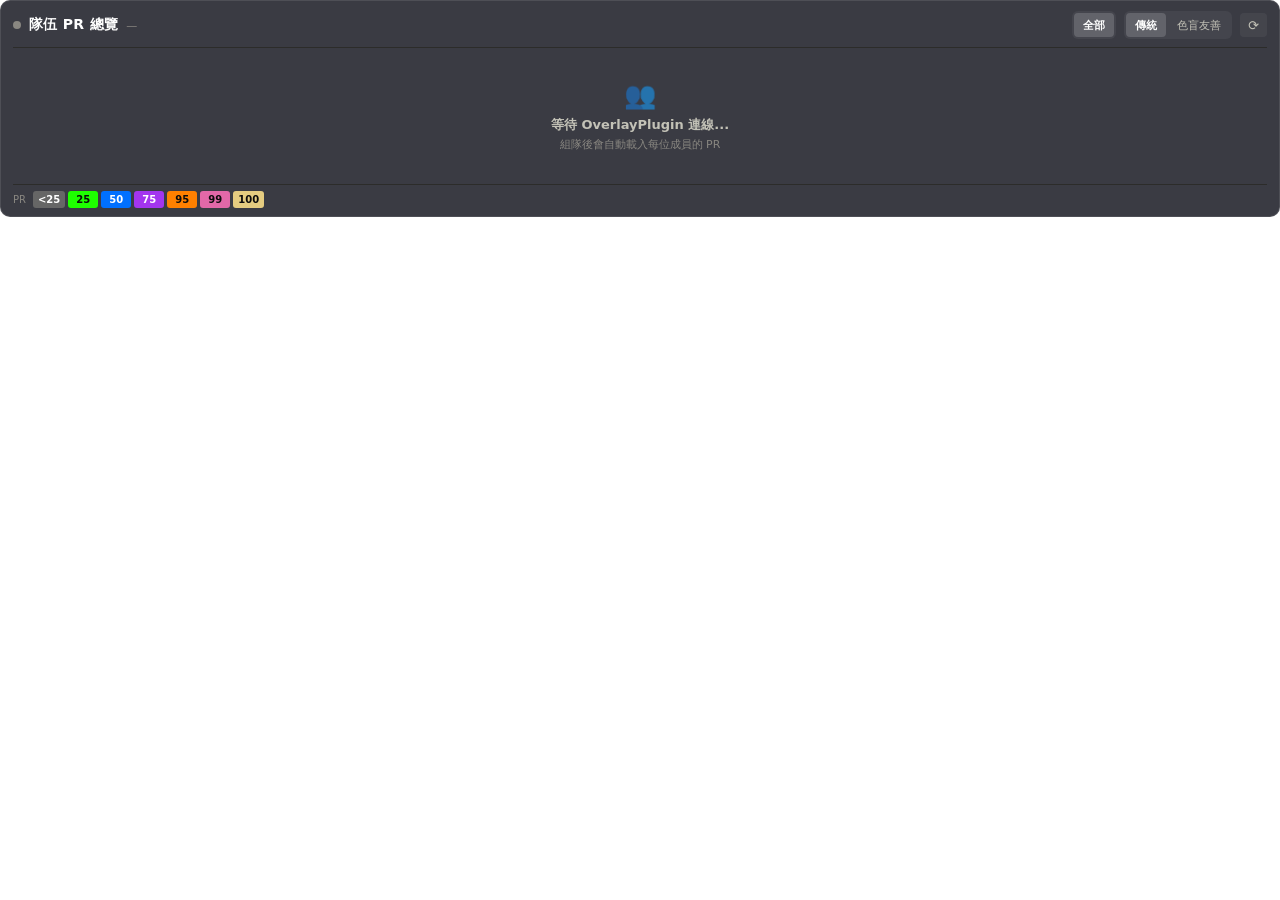
==== ui/pr.html @ f6c23284 "update" ====
<!DOCTYPE html>
<html lang="zh-TW">
<head>
  <meta charset="UTF-8">
  <meta name="viewport" content="width=device-width, initial-scale=1.0">
  <title>PartyOverlay - 隊伍 PR 總覽</title>
  <link rel="stylesheet" href="css/pr.css">
</head>
<body>
  <div id="app" class="pr-root">

    <!-- Filter row: one row above everything it scopes -->
    <header class="toolbar">
      <div class="toolbar-left">
        <span class="status-dot" id="statusDot" title="OverlayPlugin 連線狀態"></span>
        <h1 class="title">隊伍 PR 總覽</h1>
        <span class="party-count" id="partyCount">—</span>
      </div>

      <div class="toolbar-right">
        <div class="chips" id="categoryChips" role="group" aria-label="副本分類">
          <button class="chip is-active" data-category="*">全部</button>
        </div>

        <div class="chips" id="scaleChips" role="group" aria-label="色階">
          <button class="chip is-active" data-scale="parse" title="FFLogs 慣用色階（灰綠藍紫橘粉金）">傳統</button>
          <button class="chip" data-scale="ordinal" title="單色階，已通過色盲與對比檢查">色盲友善</button>
        </div>

        <button class="chip" id="refreshBtn" title="重新抓取排行資料">⟳</button>
      </div>
    </header>

    <!-- Matrix (a real table: this is also the table view) -->
    <div class="matrix-scroll" id="matrixScroll">
      <table class="matrix" id="matrix">
        <caption class="sr-only">隊伍成員各副本 PR（百分位）對照表</caption>
        <thead id="matrixHead"></thead>
        <tbody id="matrixBody"></tbody>
      </table>
    </div>

    <div class="empty-state" id="emptyState">
      <div class="empty-icon">👥</div>
      <div class="empty-text" id="emptyText">等待 OverlayPlugin 連線...</div>
      <div class="empty-sub" id="emptySub">組隊後會自動載入每位成員的 PR</div>
    </div>

    <!-- Scale legend: mandatory for a multi-hue value scale -->
    <footer class="footer">
      <div class="legend" id="legend" aria-label="PR 色階圖例"></div>
      <div class="meta" id="meta"></div>
    </footer>

    <div class="tooltip" id="tooltip" role="tooltip" aria-hidden="true"></div>
  </div>

  <script src="js/common.js"></script>
  <script src="js/pr.js"></script>
</body>
</html>
---- ui/css/pr.css ----
/* ==========================================================================
   PartyOverlay - 隊伍 PR 總覽
   Dark-only surface (game overlay). Colour tokens below are the validated
   instance: see the comments on --tier-* for what was measured and why.
   ========================================================================== */

.pr-root {
  color-scheme: dark;

  /* Surfaces & ink — dark chart surface, chrome one shade off it */
  --surface-1: #141620;
  --surface-panel: rgba(15, 17, 26, 0.82);
  --surface-row: rgba(255, 255, 255, 0.025);
  --text-primary: #ffffff;
  --text-secondary: #c3c2b7;
  --text-muted: #898781;
  --gridline: #2c2c2a;
  --hairline: rgba(255, 255, 255, 0.10);
  --ink-on-light: #0b0b0b;

  /* Role accents (identity, not magnitude) */
  --role-tank: #3987e5;
  --role-healer: #199e70;
  --role-dps: #e66767;

  /* ----------------------------------------------------------------------
     Tier scale A — "傳統": the FFLogs / parse convention players already read.
     Multi-hue on purpose (semantic heat), so it ships with a scale legend and
     every cell prints its number. Measured on this surface it FAILS the
     categorical CVD gate: blue↔purple ΔE 2.9 (deuteranopia), which is exactly
     the 50↔75 boundary. That is why scale B exists and why the numeral, not
     the fill, is the primary encoding.
     ---------------------------------------------------------------------- */
  --tier-parse-0: #666666;   /* <25  */
  --tier-parse-1: #1eff00;   /* 25+  */
  --tier-parse-2: #0070ff;   /* 50+  */
  --tier-parse-3: #a335ee;   /* 75+  */
  --tier-parse-4: #ff8000;   /* 95+  */
  --tier-parse-5: #e268a8;   /* 99   */
  --tier-parse-6: #e5cc80;   /* 100  */

  /* ----------------------------------------------------------------------
     Tier scale B — "色盲友善": one hue, monotone lightness, light end = high
     value (dark-mode anchor flip). Six steps off the documented blue ramp
     (600/500/400/300/200/100); validated with --ordinal --mode dark against
     this surface: monotone PASS, adjacent ΔL PASS, light-end 2.22:1 PASS,
     single hue PASS. 99 and 100 share the top step, so 100 also gets ★.
     ---------------------------------------------------------------------- */
  --tier-ord-0: #184f95;     /* <25  */
  --tier-ord-1: #256abf;     /* 25+  */
  --tier-ord-2: #3987e5;     /* 50+  */
  --tier-ord-3: #6da7ec;     /* 75+  */
  --tier-ord-4: #9ec5f4;     /* 95+  */
  --tier-ord-5: #cde2fb;     /* 99   */
  --tier-ord-6: #cde2fb;     /* 100  */

  --radius: 10px;
  /* 21 duty columns + member + summary must fit ~1020px so the default overlay
     shows the whole tier without horizontal scrolling. */
  --cell-w: 34px;
  --cell-h: 30px;

  font-family: system-ui, -apple-system, "Segoe UI", "Noto Sans TC", sans-serif;
  color: var(--text-primary);
  background: var(--surface-panel);
  border: 1px solid var(--hairline);
  border-radius: var(--radius);
  padding: 10px 12px 8px;
  backdrop-filter: blur(14px);
  -webkit-backdrop-filter: blur(14px);
  display: flex;
  flex-direction: column;
  gap: 8px;
  max-width: 100vw;
  box-sizing: border-box;
}

* { box-sizing: border-box; }
body { margin: 0; background: transparent; user-select: none; overflow: hidden; }

.sr-only {
  position: absolute; width: 1px; height: 1px; padding: 0; margin: -1px;
  overflow: hidden; clip: rect(0 0 0 0); white-space: nowrap; border: 0;
}

/* ---------- toolbar (single filter row above everything it scopes) ------- */

.toolbar {
  display: flex;
  align-items: center;
  justify-content: space-between;
  gap: 12px;
  flex-wrap: wrap;
  padding-bottom: 8px;
  border-bottom: 1px solid var(--gridline);
}

.toolbar-left, .toolbar-right { display: flex; align-items: center; gap: 8px; }

.title { font-size: 14px; font-weight: 700; letter-spacing: 0.3px; margin: 0; }

.party-count { font-size: 11px; color: var(--text-muted); font-variant-numeric: tabular-nums; }

.status-dot {
  width: 8px; height: 8px; border-radius: 50%;
  background: var(--text-muted);
  flex-shrink: 0;
}
.status-dot.is-online { background: #0ca30c; }
.status-dot.is-preview { background: #fab219; }

.chips { display: flex; gap: 2px; background: rgba(255,255,255,0.05); border-radius: 6px; padding: 2px; }

.chip {
  font: inherit;
  font-size: 11px;
  line-height: 1;
  padding: 5px 9px;
  min-height: 24px;
  background: transparent;
  border: 0;
  border-radius: 4px;
  color: var(--text-secondary);
  cursor: pointer;
}
.chip:hover { background: rgba(255,255,255,0.08); color: var(--text-primary); }
.chip.is-active { background: rgba(255,255,255,0.16); color: var(--text-primary); font-weight: 600; }
#refreshBtn { background: rgba(255,255,255,0.05); font-size: 13px; padding: 5px 8px; }
#refreshBtn.is-busy { opacity: 0.5; }

/* ---------- matrix ------------------------------------------------------ */

/* Wide content scrolls inside its own container; the page never scrolls sideways. */
.matrix-scroll { overflow-x: auto; overflow-y: hidden; }
.matrix-scroll.is-stale { opacity: 0.45; }   /* hold previous render on refetch */

.matrix { border-collapse: separate; border-spacing: 2px; }   /* 2px surface gap, not borders */

.matrix th { font-weight: 600; color: var(--text-secondary); }

/* group header (category band) */
.cat-th {
  font-size: 10px;
  letter-spacing: 0.5px;
  color: var(--text-muted);
  text-align: center;
  padding: 0 0 3px;
  font-weight: 600;
}

.duty-th {
  width: var(--cell-w);
  min-width: var(--cell-w);
  font-size: 10px;
  padding: 2px 0 5px;
  text-align: center;
  color: var(--text-muted);
  white-space: nowrap;
  cursor: default;
}

.member-th, .summary-th {
  position: sticky;
  left: 0;
  z-index: 2;
  background: var(--surface-panel);
  text-align: left;
  font-size: 10px;
  color: var(--text-muted);
  padding: 0 8px 5px 2px;
  white-space: nowrap;
}
.summary-th { position: static; text-align: center; }

/* member cell */
.member-td {
  position: sticky;
  left: 0;
  z-index: 1;
  background: var(--surface-panel);
  padding: 2px 10px 2px 2px;
  white-space: nowrap;
}

.member {
  display: flex;
  align-items: center;
  gap: 7px;
}

.job-badge {
  width: 30px;
  font-size: 10px;
  font-weight: 700;
  letter-spacing: 0.3px;
  text-align: center;
  padding: 3px 0;
  border-radius: 4px;
  background: rgba(0,0,0,0.35);
  border: 1px solid var(--hairline);
  color: var(--text-secondary);
  flex-shrink: 0;
}
.member[data-role="Tank"]   .job-badge { border-color: var(--role-tank);   color: #9cc6f5; }
.member[data-role="Healer"] .job-badge { border-color: var(--role-healer); color: #7ad3b1; }
.member[data-role="DPS"]    .job-badge { border-color: var(--role-dps);    color: #f2a3a3; }

.member-name { font-size: 12px; font-weight: 600; max-width: 108px; overflow: hidden; text-overflow: ellipsis; display: inline-block; vertical-align: bottom; }
.member-world { font-size: 10px; color: var(--text-muted); }
.member-note { font-size: 10px; color: var(--text-muted); }
.member-warn { color: #fab219; cursor: help; }

/* value cells */
.cell {
  width: var(--cell-w);
  height: var(--cell-h);
  min-width: var(--cell-w);
  text-align: center;
  font-size: 12px;
  font-weight: 650;
  font-variant-numeric: tabular-nums;
  border-radius: 4px;
  padding: 0;
  cursor: default;
}

.cell.is-empty {
  color: var(--text-muted);
  background: var(--surface-row);
  font-weight: 400;
}

.cell .star { font-size: 9px; vertical-align: 2px; margin-left: 1px; }

.summary-td {
  text-align: center;
  font-size: 12px;
  font-variant-numeric: tabular-nums;
  color: var(--text-secondary);
  padding-left: 8px;
  white-space: nowrap;
}
.summary-td b { color: var(--text-primary); font-weight: 700; }
.summary-td span { color: var(--text-muted); font-size: 10px; }

/* ---------- legend / footer -------------------------------------------- */

.footer {
  display: flex;
  align-items: center;
  justify-content: space-between;
  gap: 12px;
  flex-wrap: wrap;
  padding-top: 6px;
  border-top: 1px solid var(--gridline);
}

.legend { display: flex; align-items: center; gap: 3px; font-size: 10px; color: var(--text-muted); }
.legend .legend-label { margin-right: 4px; }
.legend .swatch {
  min-width: 30px;
  padding: 3px 5px;
  border-radius: 3px;
  text-align: center;
  font-variant-numeric: tabular-nums;
  font-weight: 600;
}

.meta { font-size: 10px; color: var(--text-muted); text-align: right; }
.meta .meta-warn { color: #fab219; }

/* ---------- empty state ------------------------------------------------ */

.empty-state { display: none; flex-direction: column; align-items: center; padding: 24px 12px; text-align: center; }
.empty-state.is-visible { display: flex; }
.empty-icon { font-size: 26px; opacity: 0.6; margin-bottom: 6px; }
.empty-text { font-size: 13px; font-weight: 600; color: var(--text-secondary); }
.empty-sub { font-size: 11px; color: var(--text-muted); margin-top: 3px; max-width: 460px; word-break: break-word; }

/* ---------- tooltip ---------------------------------------------------- */

.tooltip {
  position: fixed;
  z-index: 50;
  min-width: 190px;
  max-width: 300px;
  padding: 8px 10px;
  border-radius: 8px;
  background: #0d0d0d;
  border: 1px solid var(--hairline);
  box-shadow: 0 8px 24px rgba(0,0,0,0.5);
  font-size: 11px;
  line-height: 1.5;
  color: var(--text-secondary);
  pointer-events: none;
  opacity: 0;
  transition: opacity 0.1s ease;
}
.tooltip.is-visible { opacity: 1; }
.tooltip .tt-title { color: var(--text-primary); font-weight: 700; font-size: 12px; margin-bottom: 4px; }
.tooltip .tt-row { display: flex; justify-content: space-between; gap: 10px; }
.tooltip .tt-row span:last-child { color: var(--text-primary); font-variant-numeric: tabular-nums; }
.tooltip .tt-foot { margin-top: 5px; padding-top: 5px; border-top: 1px solid var(--gridline); color: var(--text-muted); font-size: 10px; }

@media (prefers-reduced-motion: reduce) {
  .tooltip { transition: none; }
}
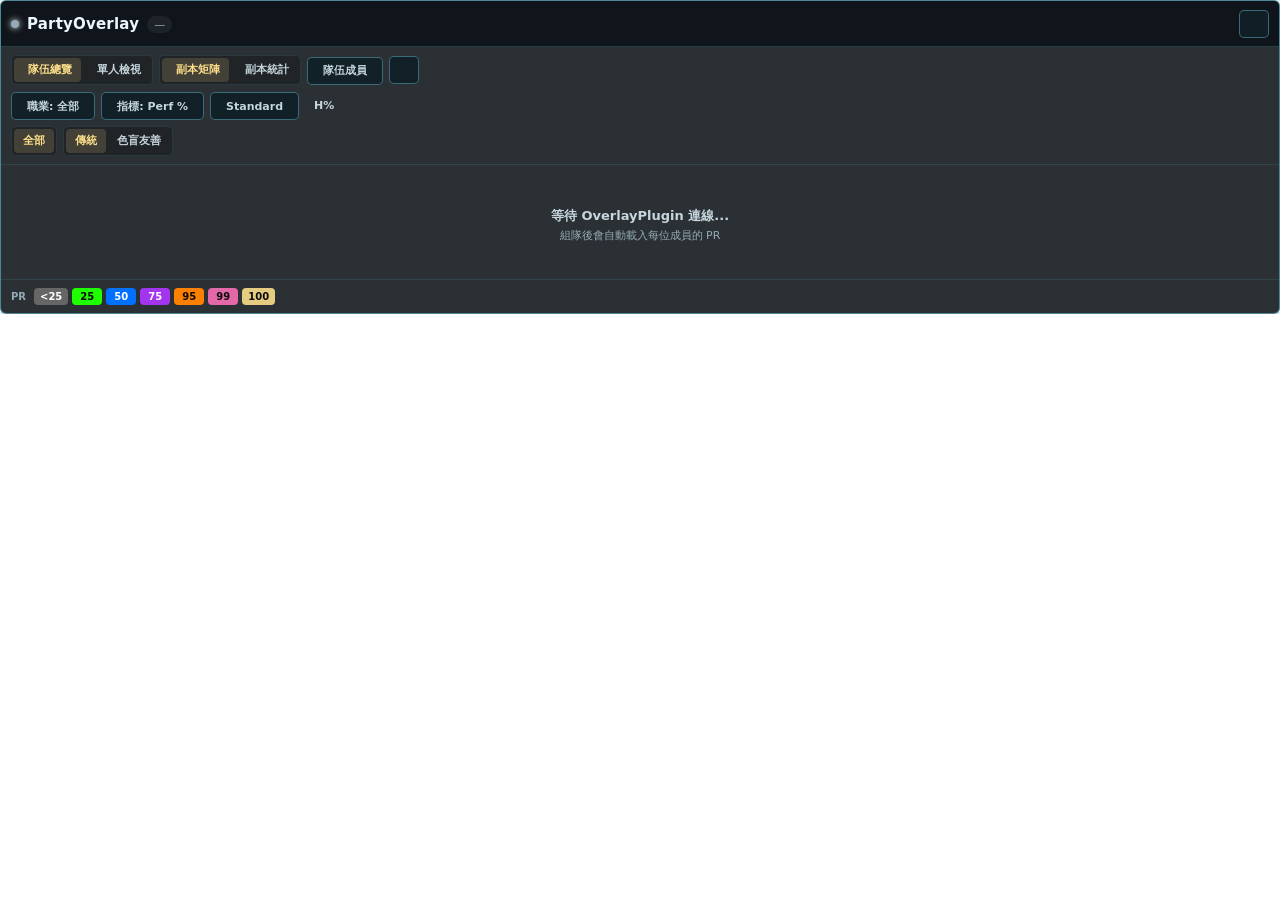
==== commit a890eaae: "ui" ====
--- a/ui/pr.html
+++ b/ui/pr.html
@@ -4,50 +4,226 @@
   <meta charset="UTF-8">
   <meta name="viewport" content="width=device-width, initial-scale=1.0">
   <title>PartyOverlay - 隊伍 PR 總覽</title>
+  <link rel="stylesheet" href="css/theme.css">
   <link rel="stylesheet" href="css/pr.css">
 </head>
 <body>
   <div id="app" class="pr-root">
 
-    <!-- Filter row: one row above everything it scopes -->
-    <header class="toolbar">
-      <div class="toolbar-left">
+    <!-- Title bar: always visible, this is all that remains when collapsed -->
+    <div class="title-bar">
+      <div class="title-bar-left">
         <span class="status-dot" id="statusDot" title="OverlayPlugin 連線狀態"></span>
-        <h1 class="title">隊伍 PR 總覽</h1>
-        <span class="party-count" id="partyCount">—</span>
-      </div>
-
-      <div class="toolbar-right">
-        <div class="chips" id="categoryChips" role="group" aria-label="副本分類">
+        <h1 class="title">PartyOverlay</h1>
+        <span class="badge" id="partyCount">—</span>
+      </div>
+      <div class="title-bar-right">
+        <button class="icon-btn" id="collapseBtn" title="縮小" aria-label="縮小"></button>
+      </div>
+    </div>
+
+    <!-- Control panel: hidden while collapsed -->
+    <div class="control-panel" id="controlPanel">
+      <div class="control-row">
+        <div class="chip-group" role="tablist" aria-label="檢視模式">
+          <button class="chip is-active" id="btnPartyView" data-view="party" role="tab" aria-selected="true">
+            <span data-icon="users"></span>隊伍總覽
+          </button>
+          <button class="chip" id="btnSingleView" data-view="single" role="tab" aria-selected="false">
+            <span data-icon="user"></span>單人檢視
+          </button>
+        </div>
+
+        <div class="chip-group" id="partyLayoutGroup" role="group" aria-label="版面模式">
+          <button class="chip is-active" id="btnEncounterLayout" data-layout="encounter" title="副本矩陣對照表">
+            <span data-icon="layoutGrid"></span>副本矩陣
+          </button>
+          <button class="chip" id="btnStatLayout" data-layout="stat" title="單一副本詳細數據">
+            <span data-icon="barChart"></span>副本統計
+          </button>
+        </div>
+
+        <div class="custom-dropdown" id="partyMembersDropdown">
+          <button class="dropdown-trigger" id="partyListBtn" title="隊伍成員列表與切換">
+            <span data-icon="users"></span>隊伍成員<span class="icon-chevron" data-icon="chevronDown"></span>
+          </button>
+          <div class="dropdown-menu align-right" id="partyMembersMenu" role="menu" aria-hidden="true">
+            <div class="dropdown-empty">尚無成員資料</div>
+          </div>
+        </div>
+
+        <button class="icon-btn" id="refreshBtn" title="重新抓取排行資料 (按住 Ctrl 清除快取)">
+          <span data-icon="refreshCw"></span>
+        </button>
+      </div>
+
+      <div class="control-row">
+        <div class="custom-dropdown" id="jobDropdown">
+          <button class="dropdown-trigger" id="jobDropdownBtn" title="職業過濾">
+            <span data-icon="shield"></span><span id="jobDropdownLabel">職業: 全部</span><span class="icon-chevron" data-icon="chevronDown"></span>
+          </button>
+          <div class="dropdown-menu" id="jobDropdownMenu">
+            <div class="dropdown-group-title">職責分組</div>
+            <div class="dropdown-option is-selected" data-value="ALL">全部職業</div>
+            <div class="dropdown-option" data-value="Tank">坦克 (Tank)</div>
+            <div class="dropdown-option" data-value="Healer">治療 (Healer)</div>
+            <div class="dropdown-option" data-value="DPS">輸出 (DPS)</div>
+            <div class="dropdown-group-title">具體職業</div>
+            <div class="dropdown-option" data-value="PLD">PLD 騎士</div>
+            <div class="dropdown-option" data-value="WAR">WAR 戰士</div>
+            <div class="dropdown-option" data-value="DRK">DRK 暗黑騎士</div>
+            <div class="dropdown-option" data-value="GNB">GNB 絕槍戰士</div>
+            <div class="dropdown-option" data-value="WHM">WHM 白魔導士</div>
+            <div class="dropdown-option" data-value="SCH">SCH 學者</div>
+            <div class="dropdown-option" data-value="AST">AST 占星術師</div>
+            <div class="dropdown-option" data-value="SGE">SGE 賢者</div>
+            <div class="dropdown-option" data-value="MNK">MNK 武僧</div>
+            <div class="dropdown-option" data-value="DRG">DRG 龍騎士</div>
+            <div class="dropdown-option" data-value="NIN">NIN 忍者</div>
+            <div class="dropdown-option" data-value="SAM">SAM 武士</div>
+            <div class="dropdown-option" data-value="RPR">RPR 釤鐮客</div>
+            <div class="dropdown-option" data-value="VPR">VPR 蛇膽客</div>
+            <div class="dropdown-option" data-value="BRD">BRD 吟遊詩人</div>
+            <div class="dropdown-option" data-value="MCH">MCH 機工士</div>
+            <div class="dropdown-option" data-value="DNC">DNC 舞者</div>
+            <div class="dropdown-option" data-value="BLM">BLM 黑魔導士</div>
+            <div class="dropdown-option" data-value="SMN">SMN 召喚士</div>
+            <div class="dropdown-option" data-value="RDM">RDM 赤魔導士</div>
+            <div class="dropdown-option" data-value="PCT">PCT 繪靈法師</div>
+            <div class="dropdown-option" data-value="BLU">BLU 青魔導士</div>
+          </div>
+        </div>
+
+        <div class="custom-dropdown" id="metricDropdown">
+          <button class="dropdown-trigger" id="metricDropdownBtn" title="數據指標">
+            <span data-icon="trendingUp"></span><span id="metricDropdownLabel">指標: Perf %</span><span class="icon-chevron" data-icon="chevronDown"></span>
+          </button>
+          <div class="dropdown-menu" id="metricDropdownMenu">
+            <div class="dropdown-option is-selected" data-value="perf">Perf % (Percentile)</div>
+            <div class="dropdown-option" data-value="rdps">rDPS</div>
+            <div class="dropdown-option" data-value="adps">aDPS</div>
+            <div class="dropdown-option" data-value="ndps">nDPS</div>
+            <div class="dropdown-option" data-value="cdps">cDPS</div>
+            <div class="dropdown-option" data-value="hps">HPS</div>
+          </div>
+        </div>
+
+        <div class="custom-dropdown" id="partitionDropdown">
+          <button class="dropdown-trigger" id="partitionDropdownBtn" title="分區版本">
+            <span data-icon="globe"></span><span id="partitionDropdownLabel">Standard</span><span class="icon-chevron" data-icon="chevronDown"></span>
+          </button>
+          <div class="dropdown-menu" id="partitionDropdownMenu">
+            <div class="dropdown-option is-selected" data-value="standard">Standard</div>
+            <div class="dropdown-option" data-value="patch">Current Patch</div>
+            <div class="dropdown-option" data-value="all">All Partitions</div>
+          </div>
+        </div>
+
+        <button class="chip" id="timeframeBtn" title="點擊切換：H% (Historical 歷史最高) / T% (Today 當前 Percentile)">H%</button>
+      </div>
+
+      <div class="control-row">
+        <div class="chip-group" id="categoryChips" role="group" aria-label="副本分類">
           <button class="chip is-active" data-category="*">全部</button>
         </div>
-
-        <div class="chips" id="scaleChips" role="group" aria-label="色階">
+        <div class="chip-group" id="scaleChips" role="group" aria-label="色階">
           <button class="chip is-active" data-scale="parse" title="FFLogs 慣用色階（灰綠藍紫橘粉金）">傳統</button>
           <button class="chip" data-scale="ordinal" title="單色階，已通過色盲與對比檢查">色盲友善</button>
         </div>
-
-        <button class="chip" id="refreshBtn" title="重新抓取排行資料">⟳</button>
-      </div>
-    </header>
-
-    <!-- Matrix (a real table: this is also the table view) -->
-    <div class="matrix-scroll" id="matrixScroll">
-      <table class="matrix" id="matrix">
-        <caption class="sr-only">隊伍成員各副本 PR（百分位）對照表</caption>
-        <thead id="matrixHead"></thead>
-        <tbody id="matrixBody"></tbody>
-      </table>
+      </div>
     </div>
 
-    <div class="empty-state" id="emptyState">
-      <div class="empty-icon">👥</div>
-      <div class="empty-text" id="emptyText">等待 OverlayPlugin 連線...</div>
-      <div class="empty-sub" id="emptySub">組隊後會自動載入每位成員的 PR</div>
-    </div>
-
-    <!-- Scale legend: mandatory for a multi-hue value scale -->
-    <footer class="footer">
+    <!-- MAIN VIEWS: hidden while collapsed -->
+    <main class="main-content" id="mainContent">
+
+      <!-- 1. Party View - Encounter Matrix Layout -->
+      <div class="matrix-scroll scroll-thin view-panel" id="matrixScroll">
+        <table class="matrix" id="matrix">
+          <caption class="sr-only">隊伍成員各副本 PR（百分位）對照表</caption>
+          <thead id="matrixHead"></thead>
+          <tbody id="matrixBody"></tbody>
+        </table>
+      </div>
+
+      <!-- 2. Party View - Stat Layout (Single Encounter Stats for all Party Members) -->
+      <div class="stat-layout-scroll scroll-thin view-panel" id="statLayoutScroll" style="display: none;">
+        <div class="stat-toolbar">
+          <span class="stat-label">選擇副本</span>
+          <div class="custom-dropdown" id="statEncounterDropdown">
+            <button class="dropdown-trigger" id="statEncounterBtn" title="選擇統計副本">
+              <span data-icon="swords"></span><span id="statEncounterLabel">副本選擇</span><span class="icon-chevron" data-icon="chevronDown"></span>
+            </button>
+            <div class="dropdown-menu" id="statEncounterMenu"></div>
+          </div>
+          <span class="stat-hint" id="statLayoutHint">顯示全隊成員在此副本的詳細數據</span>
+        </div>
+        <table class="matrix stat-matrix" id="statMatrix">
+          <caption class="sr-only">隊伍成員單一副本詳細統計表</caption>
+          <thead>
+            <tr>
+              <th class="member-th">成員</th>
+              <th class="stat-th">最佳 Percentile</th>
+              <th class="stat-th">中位數 Percentile</th>
+              <th class="stat-th">通關次數</th>
+              <th class="stat-th">最快時間</th>
+              <th class="stat-th" id="statMetricHeader">最高 rDPS</th>
+              <th class="stat-th">參戰職業</th>
+            </tr>
+          </thead>
+          <tbody id="statMatrixBody"></tbody>
+        </table>
+      </div>
+
+      <!-- 3. Single View (Character Details View) -->
+      <div class="single-view-scroll scroll-thin view-panel" id="singleViewScroll" style="display: none;">
+        <div class="single-char-card" id="singleCharCard">
+          <div class="char-avatar" id="singleCharAvatar">ADV</div>
+          <div class="char-details">
+            <div class="char-title-row">
+              <span class="char-name" id="singleCharName">未選擇玩家</span>
+              <span class="char-world" id="singleCharWorld"></span>
+              <button class="icon-btn back-btn" id="btnBackToParty" title="返回隊伍總覽">
+                <span data-icon="arrowLeft"></span>
+              </button>
+            </div>
+            <div class="char-stats-row">
+              <span class="char-stat-item">最佳平均: <b id="singleCharAvgPr">—</b></span>
+              <span class="char-stat-item">通關副本: <b id="singleCharClearedCount">—</b></span>
+              <span class="char-stat-item">主要職業: <b id="singleCharMainJob">—</b></span>
+              <span class="char-stat-item" id="singleCharStatusInfo"></span>
+            </div>
+          </div>
+        </div>
+
+        <table class="matrix single-matrix" id="singleCharTable">
+          <caption class="sr-only">個人副本歷史詳細戰績表</caption>
+          <thead>
+            <tr>
+              <th class="single-th">分類</th>
+              <th class="single-th">副本名稱</th>
+              <th class="single-th">最佳 %</th>
+              <th class="single-th">中位數 %</th>
+              <th class="single-th">排名 / 樣本</th>
+              <th class="single-th" id="singleMetricHeader">rDPS</th>
+              <th class="single-th">最快通關</th>
+              <th class="single-th">職業</th>
+              <th class="single-th">紀錄日期</th>
+            </tr>
+          </thead>
+          <tbody id="singleCharTableBody"></tbody>
+        </table>
+      </div>
+
+      <!-- Empty State -->
+      <div class="empty-state" id="emptyState">
+        <div class="empty-icon" data-icon="users" data-icon-size="28"></div>
+        <div class="empty-text" id="emptyText">等待 OverlayPlugin 連線...</div>
+        <div class="empty-sub" id="emptySub">組隊後會自動載入每位成員的 PR</div>
+      </div>
+    </main>
+
+    <!-- Legend & Footer: hidden while collapsed -->
+    <footer class="footer" id="footer">
       <div class="legend" id="legend" aria-label="PR 色階圖例"></div>
       <div class="meta" id="meta"></div>
     </footer>
@@ -55,6 +231,7 @@
     <div class="tooltip" id="tooltip" role="tooltip" aria-hidden="true"></div>
   </div>
 
+  <script src="js/icons.js"></script>
   <script src="js/common.js"></script>
   <script src="js/pr.js"></script>
 </body>
--- a/ui/css/theme.css
+++ b/ui/css/theme.css
@@ -0,0 +1,360 @@
+/* ==========================================================================
+   PartyOverlay shared design tokens
+   Palette / radius / shadow lifted directly from FF14MarketOverlay so every
+   overlay page in this plugin reads as one family.
+   ========================================================================== */
+
+:root {
+  --fo-border: rgb(91 170 188 / 55%);
+  --fo-border-strong: rgb(91 170 188 / 72%);
+  --fo-border-soft: rgb(91 170 188 / 28%);
+  --fo-border-faint: rgb(91 170 188 / 16%);
+
+  --fo-bg: rgb(9 15 20 / 86%);
+  --fo-bg-header: rgb(9 15 20 / 82%);
+  --fo-bg-panel: rgb(13 24 30 / 78%);
+  --fo-bg-deep: rgb(8 16 21 / 72%);
+  --fo-bg-input: rgb(15 25 31 / 94%);
+  --fo-bg-button: rgb(18 32 39 / 96%);
+  --fo-bg-row-hover: rgb(41 77 70 / 34%);
+
+  --fo-shadow: 0 0 22px rgb(25 96 118 / 42%);
+
+  --fo-text: #edf5ff;
+  --fo-text-dim: #c6d6dd;
+  --fo-text-muted: #94abb5;
+  --fo-text-faint: #9fb3bd;
+
+  --fo-accent-gold: #ffe08a;
+  --fo-accent-green: #79e39d;
+  --fo-accent-green-strong: #4ec484;
+
+  --fo-connected: #95f0b9;
+  --fo-connected-border: rgb(78 196 132 / 55%);
+  --fo-waiting: #f3c67d;
+  --fo-waiting-border: rgb(221 167 83 / 46%);
+  --fo-error: #ffbbb3;
+  --fo-error-border: rgb(225 107 99 / 46%);
+
+  --fo-radius: 6px;
+  --fo-radius-sm: 5px;
+  --fo-font: Meiryo, "Microsoft JhengHei", system-ui, -apple-system, "Segoe UI", sans-serif;
+
+  /* Role accents - muted to sit inside the teal/steel palette instead of neon glow */
+  --role-tank: #6fa4e0;
+  --role-healer: #6fd0a0;
+  --role-dps: #e2837f;
+
+  /* FFLogs standard percentile scale - kept as-is, this is the domain convention */
+  --tier-0: #666666;
+  --tier-1: #1eff00;
+  --tier-2: #0070ff;
+  --tier-3: #a335ee;
+  --tier-4: #ff8000;
+  --tier-5: #e268a8;
+  --tier-6: #e5cc80;
+}
+
+* { box-sizing: border-box; }
+
+html, body { margin: 0; background: transparent; overflow: hidden; }
+
+body {
+  font-family: var(--fo-font);
+  color: var(--fo-text);
+  user-select: none;
+  -webkit-font-smoothing: antialiased;
+}
+
+.sr-only {
+  position: absolute; width: 1px; height: 1px; padding: 0; margin: -1px;
+  overflow: hidden; clip: rect(0 0 0 0); white-space: nowrap; border: 0;
+}
+
+/* Scrollbars: thin and only visible while scrolling, matches FF14MarketOverlay tables */
+.scroll-thin { scrollbar-width: thin; }
+.scroll-thin::-webkit-scrollbar { width: 6px; height: 6px; }
+.scroll-thin::-webkit-scrollbar-track { background: transparent; }
+.scroll-thin::-webkit-scrollbar-thumb { background: var(--fo-border-soft); border-radius: 4px; }
+.scroll-thin::-webkit-scrollbar-thumb:hover { background: var(--fo-border); }
+
+.icon { display: block; flex-shrink: 0; }
+.spin { animation: fo-spin 0.9s linear infinite; }
+@keyframes fo-spin { to { transform: rotate(360deg); } }
+
+/* ---------- Title bar (always visible - collapses to a small pill) -------- */
+
+.title-bar {
+  display: flex;
+  align-items: center;
+  justify-content: space-between;
+  gap: 10px;
+  padding: 9px 10px 8px;
+  border-bottom: 1px solid var(--fo-border-soft);
+  background: var(--fo-bg-header);
+}
+
+.title-bar-left {
+  display: flex;
+  align-items: center;
+  gap: 8px;
+  min-width: 0;
+}
+
+.title {
+  margin: 0;
+  color: var(--fo-text);
+  font-size: 15px;
+  font-weight: 700;
+  letter-spacing: 0.2px;
+  white-space: nowrap;
+}
+
+.status-dot {
+  width: 8px;
+  height: 8px;
+  border-radius: 50%;
+  flex-shrink: 0;
+  background: var(--fo-text-muted);
+  box-shadow: 0 0 6px currentColor;
+}
+.status-dot.is-online { background: var(--fo-connected); color: var(--fo-connected); box-shadow: 0 0 8px var(--fo-connected); }
+.status-dot.is-preview { background: var(--fo-waiting); color: var(--fo-waiting); box-shadow: 0 0 8px var(--fo-waiting); }
+
+.badge {
+  flex-shrink: 0;
+  font-size: 11px;
+  font-variant-numeric: tabular-nums;
+  color: var(--fo-text-muted);
+  background: rgb(255 255 255 / 6%);
+  padding: 2px 7px;
+  border-radius: 12px;
+  white-space: nowrap;
+}
+
+.title-bar-right { display: flex; align-items: center; gap: 6px; flex-shrink: 0; }
+
+/* ---------- Buttons -------------------------------------------------------- */
+
+.icon-btn {
+  display: inline-flex;
+  align-items: center;
+  justify-content: center;
+  width: 30px;
+  height: 28px;
+  border: 1px solid var(--fo-border);
+  border-radius: var(--fo-radius-sm);
+  color: var(--fo-text-dim);
+  background: var(--fo-bg-button);
+  cursor: pointer;
+  transition: background 0.15s ease, color 0.15s ease;
+}
+.icon-btn:hover { color: var(--fo-text); background: rgb(30 48 56 / 96%); }
+.icon-btn:disabled { cursor: default; opacity: 0.4; }
+.icon-btn.is-busy .icon { animation: fo-spin 0.9s linear infinite; }
+.icon-btn.is-active {
+  border-color: rgb(241 210 138 / 64%);
+  color: var(--fo-accent-gold);
+  background: rgb(39 35 23 / 88%);
+}
+
+.connection {
+  display: inline-flex;
+  align-items: center;
+  gap: 6px;
+  height: 28px;
+  padding: 0 8px;
+  border: 1px solid rgb(120 141 150 / 42%);
+  border-radius: var(--fo-radius-sm);
+  color: var(--fo-text-dim);
+  background: rgb(19 29 36 / 82%);
+  font-size: 11px;
+  flex-shrink: 0;
+  white-space: nowrap;
+}
+.connection.is-connected { border-color: var(--fo-connected-border); color: var(--fo-connected); }
+.connection.is-preview { border-color: var(--fo-waiting-border); color: var(--fo-waiting); }
+
+/* ---------- Chips (segmented toggle groups) -------------------------------- */
+
+.chip-group {
+  display: flex;
+  gap: 2px;
+  background: rgb(0 0 0 / 25%);
+  border: 1px solid var(--fo-border-faint);
+  border-radius: var(--fo-radius-sm);
+  padding: 2px;
+}
+
+.chip {
+  display: inline-flex;
+  align-items: center;
+  gap: 5px;
+  font: inherit;
+  font-size: 11px;
+  font-weight: 600;
+  line-height: 1.2;
+  padding: 4px 9px;
+  min-height: 24px;
+  background: transparent;
+  border: 0;
+  border-radius: 4px;
+  color: var(--fo-text-dim);
+  cursor: pointer;
+  transition: background 0.15s ease, color 0.15s ease;
+  white-space: nowrap;
+}
+.chip:hover { background: rgb(255 255 255 / 8%); color: var(--fo-text); }
+.chip.is-active {
+  background: rgb(241 210 138 / 16%);
+  color: var(--fo-accent-gold);
+  font-weight: 700;
+}
+
+/* ---------- Custom dropdowns (overlay-safe: absolute div menu, no native <select>) */
+
+.custom-dropdown { position: relative; display: inline-block; }
+
+.dropdown-trigger {
+  display: inline-flex;
+  align-items: center;
+  gap: 6px;
+  height: 28px;
+  padding: 0 9px;
+  border: 1px solid var(--fo-border);
+  border-radius: var(--fo-radius-sm);
+  color: var(--fo-text-dim);
+  background: var(--fo-bg-button);
+  font: inherit;
+  font-size: 11px;
+  font-weight: 600;
+  cursor: pointer;
+  white-space: nowrap;
+}
+.dropdown-trigger:hover { color: var(--fo-text); background: rgb(30 48 56 / 96%); }
+.custom-dropdown.is-open .dropdown-trigger { border-color: var(--fo-border-strong); color: var(--fo-text); }
+.dropdown-trigger .icon-chevron { transition: transform 0.15s ease; opacity: 0.7; }
+.custom-dropdown.is-open .dropdown-trigger .icon-chevron { transform: rotate(180deg); }
+
+.dropdown-menu {
+  position: absolute;
+  top: calc(100% + 4px);
+  left: 0;
+  z-index: 300;
+  min-width: 160px;
+  max-height: 260px;
+  overflow-y: auto;
+  display: none;
+  flex-direction: column;
+  padding: 4px 0;
+  background: #0b1318;
+  border: 1px solid var(--fo-border-strong);
+  border-radius: var(--fo-radius);
+  box-shadow: 0 10px 25px rgb(0 0 0 / 70%);
+}
+.custom-dropdown.is-open .dropdown-menu { display: flex; }
+.dropdown-menu.align-right { left: auto; right: 0; }
+
+.dropdown-group-title {
+  font-size: 10px;
+  font-weight: 700;
+  padding: 6px 10px 2px;
+  color: var(--fo-text-muted);
+  text-transform: uppercase;
+  letter-spacing: 0.5px;
+}
+
+.dropdown-option {
+  font-size: 12px;
+  padding: 6px 12px;
+  color: var(--fo-text-dim);
+  cursor: pointer;
+  white-space: nowrap;
+  transition: background 0.15s ease, color 0.15s ease;
+}
+.dropdown-option:hover { background: rgb(91 170 188 / 16%); color: var(--fo-text); }
+.dropdown-option.is-selected { background: rgb(91 170 188 / 24%); color: var(--fo-accent-gold); font-weight: 700; }
+
+.dropdown-empty { padding: 12px; font-size: 11px; color: var(--fo-text-muted); text-align: center; }
+
+/* ---------- Row-style popover list (party members) ------------------------ */
+
+.popover-row {
+  display: flex;
+  align-items: center;
+  justify-content: space-between;
+  gap: 8px;
+  padding: 6px 12px;
+  font-size: 12px;
+  color: var(--fo-text);
+  cursor: pointer;
+  transition: background 0.15s ease;
+}
+.popover-row:hover { background: rgb(91 170 188 / 16%); }
+.popover-row-left { display: flex; align-items: center; gap: 8px; min-width: 0; }
+
+/* ---------- Job / role badge ------------------------------------------------ */
+
+.job-badge {
+  display: inline-flex;
+  align-items: center;
+  justify-content: center;
+  min-width: 30px;
+  font-size: 10px;
+  font-weight: 800;
+  letter-spacing: 0.3px;
+  padding: 3px 4px;
+  border-radius: 5px;
+  background: rgb(0 0 0 / 45%);
+  border: 1px solid var(--fo-border-faint);
+  color: var(--fo-text-dim);
+  flex-shrink: 0;
+}
+.job-badge[data-role="Tank"] { border-color: var(--role-tank); color: var(--role-tank); }
+.job-badge[data-role="Healer"] { border-color: var(--role-healer); color: var(--role-healer); }
+.job-badge[data-role="DPS"] { border-color: var(--role-dps); color: var(--role-dps); }
+
+/* ---------- Notices --------------------------------------------------------- */
+
+.notice {
+  display: flex;
+  align-items: center;
+  gap: 6px;
+  padding: 5px 8px;
+  border: 1px solid var(--fo-waiting-border);
+  border-radius: var(--fo-radius-sm);
+  color: #f2d49a;
+  background: rgb(54 40 19 / 72%);
+  font-size: 12px;
+}
+.notice.is-error { border-color: var(--fo-error-border); color: var(--fo-error); background: rgb(59 25 25 / 72%); }
+
+/* ---------- Tooltip ---------------------------------------------------------- */
+
+.tooltip {
+  position: fixed;
+  z-index: 500;
+  min-width: 200px;
+  max-width: 320px;
+  padding: 10px 12px;
+  border-radius: var(--fo-radius);
+  background: #090d16;
+  border: 1px solid var(--fo-border-strong);
+  box-shadow: 0 10px 30px rgb(0 0 0 / 80%);
+  font-size: 11px;
+  line-height: 1.5;
+  color: var(--fo-text-dim);
+  pointer-events: none;
+  opacity: 0;
+  transition: opacity 0.15s ease;
+}
+.tooltip.is-visible { opacity: 1; }
+.tooltip .tt-title { color: var(--fo-accent-gold); font-weight: 800; font-size: 13px; margin-bottom: 6px; border-bottom: 1px solid var(--fo-border-faint); padding-bottom: 4px; }
+.tooltip .tt-row { display: flex; justify-content: space-between; gap: 12px; margin-bottom: 2px; }
+.tooltip .tt-row span:last-child { color: var(--fo-text); font-weight: 700; font-variant-numeric: tabular-nums; }
+.tooltip .tt-foot { margin-top: 6px; padding-top: 6px; border-top: 1px solid var(--fo-border-faint); color: var(--fo-text-muted); font-size: 10px; }
+
+@media (prefers-reduced-motion: reduce) {
+  .tooltip { transition: none; }
+  .spin { animation: none; }
+}
--- a/ui/css/pr.css
+++ b/ui/css/pr.css
@@ -1,183 +1,165 @@
 /* ==========================================================================
    PartyOverlay - 隊伍 PR 總覽
-   Dark-only surface (game overlay). Colour tokens below are the validated
-   instance: see the comments on --tier-* for what was measured and why.
+   Page-specific styling on top of theme.css (matrix / stat / single view).
    ========================================================================== */
 
 .pr-root {
   color-scheme: dark;
-
-  /* Surfaces & ink — dark chart surface, chrome one shade off it */
-  --surface-1: #141620;
-  --surface-panel: rgba(15, 17, 26, 0.82);
-  --surface-row: rgba(255, 255, 255, 0.025);
-  --text-primary: #ffffff;
-  --text-secondary: #c3c2b7;
-  --text-muted: #898781;
-  --gridline: #2c2c2a;
-  --hairline: rgba(255, 255, 255, 0.10);
-  --ink-on-light: #0b0b0b;
-
-  /* Role accents (identity, not magnitude) */
-  --role-tank: #3987e5;
-  --role-healer: #199e70;
-  --role-dps: #e66767;
-
-  /* ----------------------------------------------------------------------
-     Tier scale A — "傳統": the FFLogs / parse convention players already read.
-     Multi-hue on purpose (semantic heat), so it ships with a scale legend and
-     every cell prints its number. Measured on this surface it FAILS the
-     categorical CVD gate: blue↔purple ΔE 2.9 (deuteranopia), which is exactly
-     the 50↔75 boundary. That is why scale B exists and why the numeral, not
-     the fill, is the primary encoding.
-     ---------------------------------------------------------------------- */
-  --tier-parse-0: #666666;   /* <25  */
-  --tier-parse-1: #1eff00;   /* 25+  */
-  --tier-parse-2: #0070ff;   /* 50+  */
-  --tier-parse-3: #a335ee;   /* 75+  */
-  --tier-parse-4: #ff8000;   /* 95+  */
-  --tier-parse-5: #e268a8;   /* 99   */
-  --tier-parse-6: #e5cc80;   /* 100  */
-
-  /* ----------------------------------------------------------------------
-     Tier scale B — "色盲友善": one hue, monotone lightness, light end = high
-     value (dark-mode anchor flip). Six steps off the documented blue ramp
-     (600/500/400/300/200/100); validated with --ordinal --mode dark against
-     this surface: monotone PASS, adjacent ΔL PASS, light-end 2.22:1 PASS,
-     single hue PASS. 99 and 100 share the top step, so 100 also gets ★.
-     ---------------------------------------------------------------------- */
-  --tier-ord-0: #184f95;     /* <25  */
-  --tier-ord-1: #256abf;     /* 25+  */
-  --tier-ord-2: #3987e5;     /* 50+  */
-  --tier-ord-3: #6da7ec;     /* 75+  */
-  --tier-ord-4: #9ec5f4;     /* 95+  */
-  --tier-ord-5: #cde2fb;     /* 99   */
-  --tier-ord-6: #cde2fb;     /* 100  */
-
-  --radius: 10px;
-  /* 21 duty columns + member + summary must fit ~1020px so the default overlay
-     shows the whole tier without horizontal scrolling. */
-  --cell-w: 34px;
-  --cell-h: 30px;
-
-  font-family: system-ui, -apple-system, "Segoe UI", "Noto Sans TC", sans-serif;
-  color: var(--text-primary);
-  background: var(--surface-panel);
-  border: 1px solid var(--hairline);
-  border-radius: var(--radius);
-  padding: 10px 12px 8px;
-  backdrop-filter: blur(14px);
-  -webkit-backdrop-filter: blur(14px);
+  font-family: var(--fo-font);
+  color: var(--fo-text);
+  background: var(--fo-bg);
+  border: 1px solid var(--fo-border-strong);
+  border-radius: var(--fo-radius);
+  box-shadow: var(--fo-shadow);
   display: flex;
   flex-direction: column;
-  gap: 8px;
   max-width: 100vw;
   box-sizing: border-box;
-}
-
-* { box-sizing: border-box; }
-body { margin: 0; background: transparent; user-select: none; overflow: hidden; }
-
-.sr-only {
-  position: absolute; width: 1px; height: 1px; padding: 0; margin: -1px;
-  overflow: hidden; clip: rect(0 0 0 0); white-space: nowrap; border: 0;
-}
-
-/* ---------- toolbar (single filter row above everything it scopes) ------- */
-
-.toolbar {
-  display: flex;
-  align-items: center;
-  justify-content: space-between;
-  gap: 12px;
+  overflow: hidden;
+
+  --cell-w: 34px;
+  --cell-h: 28px;
+}
+
+/* ---------- Collapse behaviour --------------------------------------------- */
+
+.pr-root.is-collapsed {
+  width: max-content;
+  box-shadow: none;
+}
+
+.pr-root.is-collapsed .title-bar {
+  border-bottom: 0;
+  border-radius: var(--fo-radius);
+}
+
+.pr-root.is-collapsed > :not(.title-bar) {
+  display: none;
+}
+
+/* ---------- Control panel --------------------------------------------------- */
+
+.control-panel {
+  display: flex;
+  flex-direction: column;
+  gap: 6px;
+  padding: 8px 10px;
+  border-bottom: 1px solid var(--fo-border-faint);
+}
+
+.control-row {
+  display: flex;
+  align-items: center;
+  gap: 6px;
   flex-wrap: wrap;
-  padding-bottom: 8px;
-  border-bottom: 1px solid var(--gridline);
-}
-
-.toolbar-left, .toolbar-right { display: flex; align-items: center; gap: 8px; }
-
-.title { font-size: 14px; font-weight: 700; letter-spacing: 0.3px; margin: 0; }
-
-.party-count { font-size: 11px; color: var(--text-muted); font-variant-numeric: tabular-nums; }
-
-.status-dot {
-  width: 8px; height: 8px; border-radius: 50%;
-  background: var(--text-muted);
-  flex-shrink: 0;
-}
-.status-dot.is-online { background: #0ca30c; }
-.status-dot.is-preview { background: #fab219; }
-
-.chips { display: flex; gap: 2px; background: rgba(255,255,255,0.05); border-radius: 6px; padding: 2px; }
-
-.chip {
-  font: inherit;
-  font-size: 11px;
-  line-height: 1;
-  padding: 5px 9px;
-  min-height: 24px;
-  background: transparent;
-  border: 0;
-  border-radius: 4px;
-  color: var(--text-secondary);
-  cursor: pointer;
-}
-.chip:hover { background: rgba(255,255,255,0.08); color: var(--text-primary); }
-.chip.is-active { background: rgba(255,255,255,0.16); color: var(--text-primary); font-weight: 600; }
-#refreshBtn { background: rgba(255,255,255,0.05); font-size: 13px; padding: 5px 8px; }
-#refreshBtn.is-busy { opacity: 0.5; }
-
-/* ---------- matrix ------------------------------------------------------ */
-
-/* Wide content scrolls inside its own container; the page never scrolls sideways. */
-.matrix-scroll { overflow-x: auto; overflow-y: hidden; }
-.matrix-scroll.is-stale { opacity: 0.45; }   /* hold previous render on refetch */
-
-.matrix { border-collapse: separate; border-spacing: 2px; }   /* 2px surface gap, not borders */
-
-.matrix th { font-weight: 600; color: var(--text-secondary); }
-
-/* group header (category band) */
-.cat-th {
+}
+
+.stat-label { font-size: 11px; font-weight: 600; color: var(--fo-text-muted); }
+
+/* ---------- Main content & tables ------------------------------------------- */
+
+.main-content { position: relative; min-height: 100px; padding: 8px 10px; }
+.view-panel { transition: opacity 0.2s ease; }
+
+.stat-layout-scroll, .single-view-scroll { overflow-x: auto; overflow-y: hidden; }
+
+.matrix-scroll {
+  overflow-x: auto;
+  overflow-y: auto;
+  max-height: 360px;
+}
+.matrix-scroll.is-stale { opacity: 0.45; }
+
+.matrix { border-collapse: separate; border-spacing: 2px; width: 100%; font-size: 11px; }
+#matrix { width: auto; }
+.matrix th { font-weight: 600; color: var(--fo-text-muted); }
+
+/* Encounter matrix header: columns = members (compact job-icon + name-initial) */
+
+.duty-col-th {
+  position: sticky;
+  left: 0;
+  top: 0;
+  z-index: 3;
+  background: var(--fo-bg);
+  width: 84px;
+  max-width: 84px;
+  text-align: left;
   font-size: 10px;
-  letter-spacing: 0.5px;
-  color: var(--text-muted);
-  text-align: center;
-  padding: 0 0 3px;
-  font-weight: 600;
-}
-
-.duty-th {
+  color: var(--fo-text-muted);
+  padding: 0 8px 4px 2px;
+  white-space: nowrap;
+}
+
+.member-col-th {
+  position: sticky;
+  top: 0;
+  z-index: 2;
+  background: var(--fo-bg);
   width: var(--cell-w);
   min-width: var(--cell-w);
-  font-size: 10px;
-  padding: 2px 0 5px;
-  text-align: center;
-  color: var(--text-muted);
-  white-space: nowrap;
-  cursor: default;
-}
-
-.member-th, .summary-th {
+  padding: 0 0 4px;
+}
+
+.member-col {
+  display: flex;
+  flex-direction: column;
+  align-items: center;
+  gap: 2px;
+  cursor: pointer;
+  padding: 2px;
+  border-radius: var(--fo-radius-sm);
+  transition: background 0.15s ease;
+}
+.member-col:hover { background: rgb(255 255 255 / 6%); }
+
+.job-badge-compact { min-width: 26px; font-size: 9px; padding: 2px 2px; }
+
+.member-initial {
+  font-size: 11px;
+  font-weight: 700;
+  color: var(--fo-text);
+  line-height: 1;
+}
+.member-initial.is-warn { color: var(--fo-waiting); }
+
+.duty-td {
   position: sticky;
   left: 0;
-  z-index: 2;
-  background: var(--surface-panel);
+  z-index: 1;
+  background: var(--fo-bg);
+  width: 84px;
+  max-width: 84px;
   text-align: left;
   font-size: 10px;
-  color: var(--text-muted);
-  padding: 0 8px 5px 2px;
-  white-space: nowrap;
-}
-.summary-th { position: static; text-align: center; }
-
-/* member cell */
+  color: var(--fo-text-muted);
+  padding: 2px 8px 2px 2px;
+  white-space: nowrap;
+  overflow: hidden;
+  text-overflow: ellipsis;
+  cursor: default;
+}
+
+.cat-row td {
+  font-size: 10px;
+  font-weight: 700;
+  letter-spacing: 0.4px;
+  text-transform: uppercase;
+  color: var(--fo-text-muted);
+  padding: 6px 2px 2px;
+  background: transparent;
+}
+
+.summary-row .duty-td.summary-label { color: var(--fo-accent-gold); font-weight: 700; }
+.cell.is-summary { background: rgb(255 255 255 / 4%); border-top: 1px solid var(--fo-border-faint); }
+.cell.is-summary b { color: var(--fo-accent-gold); }
+.cell.is-summary span { color: var(--fo-text-muted); }
+
 .member-td {
   position: sticky;
   left: 0;
   z-index: 1;
-  background: var(--surface-panel);
+  background: var(--fo-bg);
   padding: 2px 10px 2px 2px;
   white-space: nowrap;
 }
@@ -185,65 +167,103 @@
 .member {
   display: flex;
   align-items: center;
-  gap: 7px;
-}
-
-.job-badge {
-  width: 30px;
-  font-size: 10px;
-  font-weight: 700;
-  letter-spacing: 0.3px;
-  text-align: center;
-  padding: 3px 0;
-  border-radius: 4px;
-  background: rgba(0,0,0,0.35);
-  border: 1px solid var(--hairline);
-  color: var(--text-secondary);
-  flex-shrink: 0;
-}
-.member[data-role="Tank"]   .job-badge { border-color: var(--role-tank);   color: #9cc6f5; }
-.member[data-role="Healer"] .job-badge { border-color: var(--role-healer); color: #7ad3b1; }
-.member[data-role="DPS"]    .job-badge { border-color: var(--role-dps);    color: #f2a3a3; }
-
-.member-name { font-size: 12px; font-weight: 600; max-width: 108px; overflow: hidden; text-overflow: ellipsis; display: inline-block; vertical-align: bottom; }
-.member-world { font-size: 10px; color: var(--text-muted); }
-.member-note { font-size: 10px; color: var(--text-muted); }
-.member-warn { color: #fab219; cursor: help; }
-
-/* value cells */
+  gap: 6px;
+  cursor: pointer;
+  padding: 2px 4px;
+  border-radius: var(--fo-radius-sm);
+  transition: background 0.15s ease;
+}
+.member:hover { background: rgb(255 255 255 / 6%); }
+
+.member-name { font-size: 12px; font-weight: 600; max-width: 110px; overflow: hidden; text-overflow: ellipsis; display: inline-block; vertical-align: bottom; }
+.member-world { font-size: 10px; color: var(--fo-text-muted); }
+.member-note { font-size: 10px; color: var(--fo-text-muted); }
+.member-warn { color: var(--fo-waiting); cursor: help; }
+
 .cell {
   width: var(--cell-w);
   height: var(--cell-h);
   min-width: var(--cell-w);
   text-align: center;
-  font-size: 12px;
-  font-weight: 650;
+  font-size: 11px;
+  font-weight: 700;
   font-variant-numeric: tabular-nums;
   border-radius: 4px;
   padding: 0;
   cursor: default;
-}
-
-.cell.is-empty {
-  color: var(--text-muted);
-  background: var(--surface-row);
-  font-weight: 400;
-}
-
+  transition: transform 0.1s ease, filter 0.1s ease;
+}
+.cell:hover { transform: scale(1.06); filter: brightness(1.15); z-index: 3; }
+
+.cell.is-empty { color: var(--fo-text-muted); background: rgb(255 255 255 / 3%); font-weight: 400; }
 .cell .star { font-size: 9px; vertical-align: 2px; margin-left: 1px; }
 
 .summary-td {
   text-align: center;
   font-size: 12px;
   font-variant-numeric: tabular-nums;
-  color: var(--text-secondary);
+  color: var(--fo-text-dim);
   padding-left: 8px;
   white-space: nowrap;
 }
-.summary-td b { color: var(--text-primary); font-weight: 700; }
-.summary-td span { color: var(--text-muted); font-size: 10px; }
-
-/* ---------- legend / footer -------------------------------------------- */
+.summary-td b { color: var(--fo-text); font-weight: 700; }
+.summary-td span { color: var(--fo-text-muted); font-size: 10px; }
+
+/* ---------- Stat layout ------------------------------------------------------ */
+
+.stat-toolbar {
+  display: flex;
+  align-items: center;
+  gap: 10px;
+  margin-bottom: 10px;
+  padding: 8px 10px;
+  background: var(--fo-bg-panel);
+  border: 1px solid var(--fo-border-faint);
+  border-radius: var(--fo-radius);
+}
+.stat-hint { font-size: 11px; color: var(--fo-text-muted); margin-left: auto; }
+.stat-th { font-size: 11px; text-align: center; padding: 6px 10px; background: var(--fo-bg-deep); }
+
+/* ---------- Single view ------------------------------------------------------ */
+
+.single-char-card {
+  display: flex;
+  align-items: center;
+  gap: 14px;
+  padding: 12px 16px;
+  background: var(--fo-bg-panel);
+  border: 1px solid var(--fo-border);
+  border-radius: var(--fo-radius);
+  margin-bottom: 12px;
+}
+
+.char-avatar {
+  width: 40px;
+  height: 40px;
+  border-radius: var(--fo-radius-sm);
+  background: rgb(0 0 0 / 40%);
+  border: 1px solid var(--fo-border-strong);
+  display: flex;
+  align-items: center;
+  justify-content: center;
+  font-weight: 800;
+  font-size: 14px;
+  color: var(--fo-accent-gold);
+  flex-shrink: 0;
+}
+
+.char-details { flex: 1; min-width: 0; display: flex; flex-direction: column; gap: 4px; }
+.char-title-row { display: flex; align-items: center; gap: 10px; }
+.char-name { font-size: 15px; font-weight: 700; color: var(--fo-text); }
+.char-world { font-size: 12px; color: var(--fo-text-muted); background: rgb(255 255 255 / 6%); padding: 2px 8px; border-radius: 4px; }
+.back-btn { margin-left: auto; }
+
+.char-stats-row { display: flex; gap: 16px; font-size: 12px; color: var(--fo-text-dim); flex-wrap: wrap; }
+.char-stats-row b { color: var(--fo-accent-green); }
+
+.single-th { font-size: 11px; text-align: left; padding: 6px 10px; background: var(--fo-bg-deep); color: var(--fo-text-muted); }
+
+/* ---------- Footer / legend --------------------------------------------------- */
 
 .footer {
   display: flex;
@@ -251,57 +271,28 @@
   justify-content: space-between;
   gap: 12px;
   flex-wrap: wrap;
-  padding-top: 6px;
-  border-top: 1px solid var(--gridline);
-}
-
-.legend { display: flex; align-items: center; gap: 3px; font-size: 10px; color: var(--text-muted); }
-.legend .legend-label { margin-right: 4px; }
+  padding: 8px 10px;
+  border-top: 1px solid var(--fo-border-faint);
+}
+
+.legend { display: flex; align-items: center; gap: 4px; font-size: 10px; color: var(--fo-text-muted); }
+.legend .legend-label { margin-right: 4px; font-weight: 600; }
 .legend .swatch {
   min-width: 30px;
-  padding: 3px 5px;
-  border-radius: 3px;
+  padding: 3px 6px;
+  border-radius: 4px;
   text-align: center;
   font-variant-numeric: tabular-nums;
-  font-weight: 600;
-}
-
-.meta { font-size: 10px; color: var(--text-muted); text-align: right; }
-.meta .meta-warn { color: #fab219; }
-
-/* ---------- empty state ------------------------------------------------ */
-
-.empty-state { display: none; flex-direction: column; align-items: center; padding: 24px 12px; text-align: center; }
+  font-weight: 700;
+}
+
+.meta { font-size: 10px; color: var(--fo-text-muted); text-align: right; }
+.meta .meta-warn { color: var(--fo-waiting); }
+
+/* ---------- Empty state -------------------------------------------------------- */
+
+.empty-state { display: none; flex-direction: column; align-items: center; padding: 28px 12px; text-align: center; }
 .empty-state.is-visible { display: flex; }
-.empty-icon { font-size: 26px; opacity: 0.6; margin-bottom: 6px; }
-.empty-text { font-size: 13px; font-weight: 600; color: var(--text-secondary); }
-.empty-sub { font-size: 11px; color: var(--text-muted); margin-top: 3px; max-width: 460px; word-break: break-word; }
-
-/* ---------- tooltip ---------------------------------------------------- */
-
-.tooltip {
-  position: fixed;
-  z-index: 50;
-  min-width: 190px;
-  max-width: 300px;
-  padding: 8px 10px;
-  border-radius: 8px;
-  background: #0d0d0d;
-  border: 1px solid var(--hairline);
-  box-shadow: 0 8px 24px rgba(0,0,0,0.5);
-  font-size: 11px;
-  line-height: 1.5;
-  color: var(--text-secondary);
-  pointer-events: none;
-  opacity: 0;
-  transition: opacity 0.1s ease;
-}
-.tooltip.is-visible { opacity: 1; }
-.tooltip .tt-title { color: var(--text-primary); font-weight: 700; font-size: 12px; margin-bottom: 4px; }
-.tooltip .tt-row { display: flex; justify-content: space-between; gap: 10px; }
-.tooltip .tt-row span:last-child { color: var(--text-primary); font-variant-numeric: tabular-nums; }
-.tooltip .tt-foot { margin-top: 5px; padding-top: 5px; border-top: 1px solid var(--gridline); color: var(--text-muted); font-size: 10px; }
-
-@media (prefers-reduced-motion: reduce) {
-  .tooltip { transition: none; }
-}
+.empty-icon { color: var(--fo-text-muted); opacity: 0.6; margin-bottom: 6px; }
+.empty-text { font-size: 13px; font-weight: 600; color: var(--fo-text-dim); }
+.empty-sub { font-size: 11px; color: var(--fo-text-muted); margin-top: 3px; max-width: 460px; word-break: break-word; }
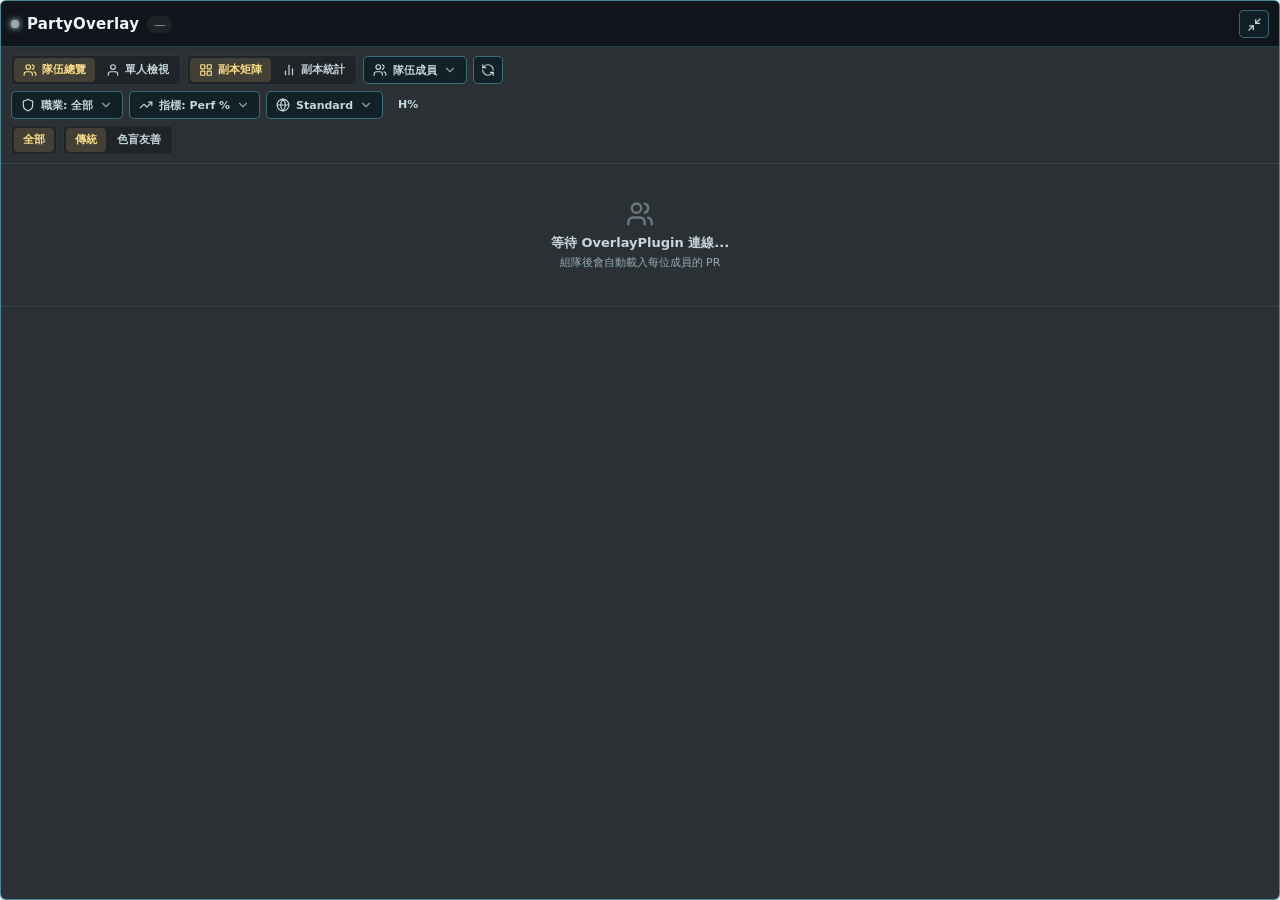
==== commit 5259e311: "ui調整" ====
--- a/ui/pr.html
+++ b/ui/pr.html
@@ -1,5 +1,6 @@
 <!DOCTYPE html>
 <html lang="zh-TW">
+
 <head>
   <meta charset="UTF-8">
   <meta name="viewport" content="width=device-width, initial-scale=1.0">
@@ -7,6 +8,7 @@
   <link rel="stylesheet" href="css/theme.css">
   <link rel="stylesheet" href="css/pr.css">
 </head>
+
 <body>
   <div id="app" class="pr-root">
 
@@ -60,7 +62,8 @@
       <div class="control-row">
         <div class="custom-dropdown" id="jobDropdown">
           <button class="dropdown-trigger" id="jobDropdownBtn" title="職業過濾">
-            <span data-icon="shield"></span><span id="jobDropdownLabel">職業: 全部</span><span class="icon-chevron" data-icon="chevronDown"></span>
+            <span data-icon="shield"></span><span id="jobDropdownLabel">職業: 全部</span><span class="icon-chevron"
+              data-icon="chevronDown"></span>
           </button>
           <div class="dropdown-menu" id="jobDropdownMenu">
             <div class="dropdown-group-title">職責分組</div>
@@ -96,7 +99,8 @@
 
         <div class="custom-dropdown" id="metricDropdown">
           <button class="dropdown-trigger" id="metricDropdownBtn" title="數據指標">
-            <span data-icon="trendingUp"></span><span id="metricDropdownLabel">指標: Perf %</span><span class="icon-chevron" data-icon="chevronDown"></span>
+            <span data-icon="trendingUp"></span><span id="metricDropdownLabel">指標: Perf %</span><span
+              class="icon-chevron" data-icon="chevronDown"></span>
           </button>
           <div class="dropdown-menu" id="metricDropdownMenu">
             <div class="dropdown-option is-selected" data-value="perf">Perf % (Percentile)</div>
@@ -110,7 +114,8 @@
 
         <div class="custom-dropdown" id="partitionDropdown">
           <button class="dropdown-trigger" id="partitionDropdownBtn" title="分區版本">
-            <span data-icon="globe"></span><span id="partitionDropdownLabel">Standard</span><span class="icon-chevron" data-icon="chevronDown"></span>
+            <span data-icon="globe"></span><span id="partitionDropdownLabel">Standard</span><span class="icon-chevron"
+              data-icon="chevronDown"></span>
           </button>
           <div class="dropdown-menu" id="partitionDropdownMenu">
             <div class="dropdown-option is-selected" data-value="standard">Standard</div>
@@ -151,7 +156,8 @@
           <span class="stat-label">選擇副本</span>
           <div class="custom-dropdown" id="statEncounterDropdown">
             <button class="dropdown-trigger" id="statEncounterBtn" title="選擇統計副本">
-              <span data-icon="swords"></span><span id="statEncounterLabel">副本選擇</span><span class="icon-chevron" data-icon="chevronDown"></span>
+              <span data-icon="swords"></span><span id="statEncounterLabel">副本選擇</span><span class="icon-chevron"
+                data-icon="chevronDown"></span>
             </button>
             <div class="dropdown-menu" id="statEncounterMenu"></div>
           </div>
@@ -224,7 +230,6 @@
 
     <!-- Legend & Footer: hidden while collapsed -->
     <footer class="footer" id="footer">
-      <div class="legend" id="legend" aria-label="PR 色階圖例"></div>
       <div class="meta" id="meta"></div>
     </footer>
 
@@ -235,4 +240,5 @@
   <script src="js/common.js"></script>
   <script src="js/pr.js"></script>
 </body>
-</html>
+
+</html>
--- a/ui/css/theme.css
+++ b/ui/css/theme.css
@@ -55,9 +55,18 @@
   --tier-6: #e5cc80;
 }
 
-* { box-sizing: border-box; }
-
-html, body { margin: 0; background: transparent; overflow: hidden; }
+* {
+  box-sizing: border-box;
+}
+
+html, body {
+  margin: 0;
+  padding: 0;
+  width: 100%;
+  height: 100%;
+  background: transparent;
+  overflow: hidden;
+}
 
 body {
   font-family: var(--fo-font);
@@ -67,20 +76,41 @@
 }
 
 .sr-only {
-  position: absolute; width: 1px; height: 1px; padding: 0; margin: -1px;
-  overflow: hidden; clip: rect(0 0 0 0); white-space: nowrap; border: 0;
-}
-
-/* Scrollbars: thin and only visible while scrolling, matches FF14MarketOverlay tables */
-.scroll-thin { scrollbar-width: thin; }
-.scroll-thin::-webkit-scrollbar { width: 6px; height: 6px; }
-.scroll-thin::-webkit-scrollbar-track { background: transparent; }
-.scroll-thin::-webkit-scrollbar-thumb { background: var(--fo-border-soft); border-radius: 4px; }
-.scroll-thin::-webkit-scrollbar-thumb:hover { background: var(--fo-border); }
-
-.icon { display: block; flex-shrink: 0; }
-.spin { animation: fo-spin 0.9s linear infinite; }
-@keyframes fo-spin { to { transform: rotate(360deg); } }
+  position: absolute;
+  width: 1px;
+  height: 1px;
+  padding: 0;
+  margin: -1px;
+  overflow: hidden;
+  clip: rect(0 0 0 0);
+  white-space: nowrap;
+  border: 0;
+}
+
+/* Hide scrollbars completely across all browsers */
+* {
+  scrollbar-width: none;
+}
+::-webkit-scrollbar {
+  display: none;
+  width: 0;
+  height: 0;
+}
+
+.icon {
+  display: block;
+  flex-shrink: 0;
+}
+
+.spin {
+  animation: fo-spin 0.9s linear infinite;
+}
+
+@keyframes fo-spin {
+  to {
+    transform: rotate(360deg);
+  }
+}
 
 /* ---------- Title bar (always visible - collapses to a small pill) -------- */
 
@@ -118,8 +148,18 @@
   background: var(--fo-text-muted);
   box-shadow: 0 0 6px currentColor;
 }
-.status-dot.is-online { background: var(--fo-connected); color: var(--fo-connected); box-shadow: 0 0 8px var(--fo-connected); }
-.status-dot.is-preview { background: var(--fo-waiting); color: var(--fo-waiting); box-shadow: 0 0 8px var(--fo-waiting); }
+
+.status-dot.is-online {
+  background: var(--fo-connected);
+  color: var(--fo-connected);
+  box-shadow: 0 0 8px var(--fo-connected);
+}
+
+.status-dot.is-preview {
+  background: var(--fo-waiting);
+  color: var(--fo-waiting);
+  box-shadow: 0 0 8px var(--fo-waiting);
+}
 
 .badge {
   flex-shrink: 0;
@@ -132,7 +172,12 @@
   white-space: nowrap;
 }
 
-.title-bar-right { display: flex; align-items: center; gap: 6px; flex-shrink: 0; }
+.title-bar-right {
+  display: flex;
+  align-items: center;
+  gap: 6px;
+  flex-shrink: 0;
+}
 
 /* ---------- Buttons -------------------------------------------------------- */
 
@@ -149,9 +194,21 @@
   cursor: pointer;
   transition: background 0.15s ease, color 0.15s ease;
 }
-.icon-btn:hover { color: var(--fo-text); background: rgb(30 48 56 / 96%); }
-.icon-btn:disabled { cursor: default; opacity: 0.4; }
-.icon-btn.is-busy .icon { animation: fo-spin 0.9s linear infinite; }
+
+.icon-btn:hover {
+  color: var(--fo-text);
+  background: rgb(30 48 56 / 96%);
+}
+
+.icon-btn:disabled {
+  cursor: default;
+  opacity: 0.4;
+}
+
+.icon-btn.is-busy .icon {
+  animation: fo-spin 0.9s linear infinite;
+}
+
 .icon-btn.is-active {
   border-color: rgb(241 210 138 / 64%);
   color: var(--fo-accent-gold);
@@ -172,8 +229,16 @@
   flex-shrink: 0;
   white-space: nowrap;
 }
-.connection.is-connected { border-color: var(--fo-connected-border); color: var(--fo-connected); }
-.connection.is-preview { border-color: var(--fo-waiting-border); color: var(--fo-waiting); }
+
+.connection.is-connected {
+  border-color: var(--fo-connected-border);
+  color: var(--fo-connected);
+}
+
+.connection.is-preview {
+  border-color: var(--fo-waiting-border);
+  color: var(--fo-waiting);
+}
 
 /* ---------- Chips (segmented toggle groups) -------------------------------- */
 
@@ -204,7 +269,12 @@
   transition: background 0.15s ease, color 0.15s ease;
   white-space: nowrap;
 }
-.chip:hover { background: rgb(255 255 255 / 8%); color: var(--fo-text); }
+
+.chip:hover {
+  background: rgb(255 255 255 / 8%);
+  color: var(--fo-text);
+}
+
 .chip.is-active {
   background: rgb(241 210 138 / 16%);
   color: var(--fo-accent-gold);
@@ -213,7 +283,10 @@
 
 /* ---------- Custom dropdowns (overlay-safe: absolute div menu, no native <select>) */
 
-.custom-dropdown { position: relative; display: inline-block; }
+.custom-dropdown {
+  position: relative;
+  display: inline-block;
+}
 
 .dropdown-trigger {
   display: inline-flex;
@@ -231,10 +304,25 @@
   cursor: pointer;
   white-space: nowrap;
 }
-.dropdown-trigger:hover { color: var(--fo-text); background: rgb(30 48 56 / 96%); }
-.custom-dropdown.is-open .dropdown-trigger { border-color: var(--fo-border-strong); color: var(--fo-text); }
-.dropdown-trigger .icon-chevron { transition: transform 0.15s ease; opacity: 0.7; }
-.custom-dropdown.is-open .dropdown-trigger .icon-chevron { transform: rotate(180deg); }
+
+.dropdown-trigger:hover {
+  color: var(--fo-text);
+  background: rgb(30 48 56 / 96%);
+}
+
+.custom-dropdown.is-open .dropdown-trigger {
+  border-color: var(--fo-border-strong);
+  color: var(--fo-text);
+}
+
+.dropdown-trigger .icon-chevron {
+  transition: transform 0.15s ease;
+  opacity: 0.7;
+}
+
+.custom-dropdown.is-open .dropdown-trigger .icon-chevron {
+  transform: rotate(180deg);
+}
 
 .dropdown-menu {
   position: absolute;
@@ -252,8 +340,15 @@
   border-radius: var(--fo-radius);
   box-shadow: 0 10px 25px rgb(0 0 0 / 70%);
 }
-.custom-dropdown.is-open .dropdown-menu { display: flex; }
-.dropdown-menu.align-right { left: auto; right: 0; }
+
+.custom-dropdown.is-open .dropdown-menu {
+  display: flex;
+}
+
+.dropdown-menu.align-right {
+  left: auto;
+  right: 0;
+}
 
 .dropdown-group-title {
   font-size: 10px;
@@ -272,10 +367,24 @@
   white-space: nowrap;
   transition: background 0.15s ease, color 0.15s ease;
 }
-.dropdown-option:hover { background: rgb(91 170 188 / 16%); color: var(--fo-text); }
-.dropdown-option.is-selected { background: rgb(91 170 188 / 24%); color: var(--fo-accent-gold); font-weight: 700; }
-
-.dropdown-empty { padding: 12px; font-size: 11px; color: var(--fo-text-muted); text-align: center; }
+
+.dropdown-option:hover {
+  background: rgb(91 170 188 / 16%);
+  color: var(--fo-text);
+}
+
+.dropdown-option.is-selected {
+  background: rgb(91 170 188 / 24%);
+  color: var(--fo-accent-gold);
+  font-weight: 700;
+}
+
+.dropdown-empty {
+  padding: 12px;
+  font-size: 11px;
+  color: var(--fo-text-muted);
+  text-align: center;
+}
 
 /* ---------- Row-style popover list (party members) ------------------------ */
 
@@ -290,8 +399,17 @@
   cursor: pointer;
   transition: background 0.15s ease;
 }
-.popover-row:hover { background: rgb(91 170 188 / 16%); }
-.popover-row-left { display: flex; align-items: center; gap: 8px; min-width: 0; }
+
+.popover-row:hover {
+  background: rgb(91 170 188 / 16%);
+}
+
+.popover-row-left {
+  display: flex;
+  align-items: center;
+  gap: 8px;
+  min-width: 0;
+}
 
 /* ---------- Job / role badge ------------------------------------------------ */
 
@@ -310,9 +428,21 @@
   color: var(--fo-text-dim);
   flex-shrink: 0;
 }
-.job-badge[data-role="Tank"] { border-color: var(--role-tank); color: var(--role-tank); }
-.job-badge[data-role="Healer"] { border-color: var(--role-healer); color: var(--role-healer); }
-.job-badge[data-role="DPS"] { border-color: var(--role-dps); color: var(--role-dps); }
+
+.job-badge[data-role="Tank"] {
+  border-color: var(--role-tank);
+  color: var(--role-tank);
+}
+
+.job-badge[data-role="Healer"] {
+  border-color: var(--role-healer);
+  color: var(--role-healer);
+}
+
+.job-badge[data-role="DPS"] {
+  border-color: var(--role-dps);
+  color: var(--role-dps);
+}
 
 /* ---------- Notices --------------------------------------------------------- */
 
@@ -327,7 +457,12 @@
   background: rgb(54 40 19 / 72%);
   font-size: 12px;
 }
-.notice.is-error { border-color: var(--fo-error-border); color: var(--fo-error); background: rgb(59 25 25 / 72%); }
+
+.notice.is-error {
+  border-color: var(--fo-error-border);
+  color: var(--fo-error);
+  background: rgb(59 25 25 / 72%);
+}
 
 /* ---------- Tooltip ---------------------------------------------------------- */
 
@@ -348,13 +483,47 @@
   opacity: 0;
   transition: opacity 0.15s ease;
 }
-.tooltip.is-visible { opacity: 1; }
-.tooltip .tt-title { color: var(--fo-accent-gold); font-weight: 800; font-size: 13px; margin-bottom: 6px; border-bottom: 1px solid var(--fo-border-faint); padding-bottom: 4px; }
-.tooltip .tt-row { display: flex; justify-content: space-between; gap: 12px; margin-bottom: 2px; }
-.tooltip .tt-row span:last-child { color: var(--fo-text); font-weight: 700; font-variant-numeric: tabular-nums; }
-.tooltip .tt-foot { margin-top: 6px; padding-top: 6px; border-top: 1px solid var(--fo-border-faint); color: var(--fo-text-muted); font-size: 10px; }
+
+.tooltip.is-visible {
+  opacity: 1;
+}
+
+.tooltip .tt-title {
+  color: var(--fo-accent-gold);
+  font-weight: 800;
+  font-size: 13px;
+  margin-bottom: 6px;
+  border-bottom: 1px solid var(--fo-border-faint);
+  padding-bottom: 4px;
+}
+
+.tooltip .tt-row {
+  display: flex;
+  justify-content: space-between;
+  gap: 12px;
+  margin-bottom: 2px;
+}
+
+.tooltip .tt-row span:last-child {
+  color: var(--fo-text);
+  font-weight: 700;
+  font-variant-numeric: tabular-nums;
+}
+
+.tooltip .tt-foot {
+  margin-top: 6px;
+  padding-top: 6px;
+  border-top: 1px solid var(--fo-border-faint);
+  color: var(--fo-text-muted);
+  font-size: 10px;
+}
 
 @media (prefers-reduced-motion: reduce) {
-  .tooltip { transition: none; }
-  .spin { animation: none; }
-}
+  .tooltip {
+    transition: none;
+  }
+
+  .spin {
+    animation: none;
+  }
+}
--- a/ui/css/pr.css
+++ b/ui/css/pr.css
@@ -13,18 +13,29 @@
   box-shadow: var(--fo-shadow);
   display: flex;
   flex-direction: column;
-  max-width: 100vw;
+  width: 100%;
+  height: 100%;
   box-sizing: border-box;
   overflow: hidden;
+  position: relative;
 
   --cell-w: 34px;
   --cell-h: 28px;
 }
 
+.pr-root.is-metric-mode {
+  --cell-w: 52px;
+}
+
+.pr-root.is-metric-mode .cell {
+  font-size: 10px;
+}
+
 /* ---------- Collapse behaviour --------------------------------------------- */
 
 .pr-root.is-collapsed {
   width: max-content;
+  height: auto;
   box-shadow: none;
 }
 
@@ -33,7 +44,7 @@
   border-radius: var(--fo-radius);
 }
 
-.pr-root.is-collapsed > :not(.title-bar) {
+.pr-root.is-collapsed> :not(.title-bar) {
   display: none;
 }
 
@@ -54,25 +65,49 @@
   flex-wrap: wrap;
 }
 
-.stat-label { font-size: 11px; font-weight: 600; color: var(--fo-text-muted); }
+.stat-label {
+  font-size: 11px;
+  font-weight: 600;
+  color: var(--fo-text-muted);
+}
 
 /* ---------- Main content & tables ------------------------------------------- */
 
-.main-content { position: relative; min-height: 100px; padding: 8px 10px; }
-.view-panel { transition: opacity 0.2s ease; }
-
-.stat-layout-scroll, .single-view-scroll { overflow-x: auto; overflow-y: hidden; }
-
+.main-content {
+  position: relative;
+  min-height: 100px;
+  padding: 8px 10px;
+}
+
+.view-panel {
+  transition: opacity 0.2s ease;
+}
+
+.stat-layout-scroll,
+.single-view-scroll,
 .matrix-scroll {
-  overflow-x: auto;
-  overflow-y: auto;
-  max-height: 360px;
-}
-.matrix-scroll.is-stale { opacity: 0.45; }
-
-.matrix { border-collapse: separate; border-spacing: 2px; width: 100%; font-size: 11px; }
-#matrix { width: auto; }
-.matrix th { font-weight: 600; color: var(--fo-text-muted); }
+  overflow: hidden;
+}
+
+.matrix-scroll.is-stale {
+  opacity: 0.45;
+}
+
+.matrix {
+  border-collapse: separate;
+  border-spacing: 2px;
+  width: 100%;
+  font-size: 11px;
+}
+
+#matrix {
+  width: auto;
+}
+
+.matrix th {
+  font-weight: 600;
+  color: var(--fo-text-muted);
+}
 
 /* Encounter matrix header: columns = members (compact job-icon + name-initial) */
 
@@ -111,9 +146,16 @@
   border-radius: var(--fo-radius-sm);
   transition: background 0.15s ease;
 }
-.member-col:hover { background: rgb(255 255 255 / 6%); }
-
-.job-badge-compact { min-width: 26px; font-size: 9px; padding: 2px 2px; }
+
+.member-col:hover {
+  background: rgb(255 255 255 / 6%);
+}
+
+.job-badge-compact {
+  min-width: 26px;
+  font-size: 9px;
+  padding: 2px 2px;
+}
 
 .member-initial {
   font-size: 11px;
@@ -121,7 +163,10 @@
   color: var(--fo-text);
   line-height: 1;
 }
-.member-initial.is-warn { color: var(--fo-waiting); }
+
+.member-initial.is-warn {
+  color: var(--fo-waiting);
+}
 
 .duty-td {
   position: sticky;
@@ -150,10 +195,23 @@
   background: transparent;
 }
 
-.summary-row .duty-td.summary-label { color: var(--fo-accent-gold); font-weight: 700; }
-.cell.is-summary { background: rgb(255 255 255 / 4%); border-top: 1px solid var(--fo-border-faint); }
-.cell.is-summary b { color: var(--fo-accent-gold); }
-.cell.is-summary span { color: var(--fo-text-muted); }
+.summary-row .duty-td.summary-label {
+  color: var(--fo-accent-gold);
+  font-weight: 700;
+}
+
+.cell.is-summary {
+  background: rgb(255 255 255 / 4%);
+  border-top: 1px solid var(--fo-border-faint);
+}
+
+.cell.is-summary b {
+  color: var(--fo-accent-gold);
+}
+
+.cell.is-summary span {
+  color: var(--fo-text-muted);
+}
 
 .member-td {
   position: sticky;
@@ -173,12 +231,35 @@
   border-radius: var(--fo-radius-sm);
   transition: background 0.15s ease;
 }
-.member:hover { background: rgb(255 255 255 / 6%); }
-
-.member-name { font-size: 12px; font-weight: 600; max-width: 110px; overflow: hidden; text-overflow: ellipsis; display: inline-block; vertical-align: bottom; }
-.member-world { font-size: 10px; color: var(--fo-text-muted); }
-.member-note { font-size: 10px; color: var(--fo-text-muted); }
-.member-warn { color: var(--fo-waiting); cursor: help; }
+
+.member:hover {
+  background: rgb(255 255 255 / 6%);
+}
+
+.member-name {
+  font-size: 12px;
+  font-weight: 600;
+  max-width: 110px;
+  overflow: hidden;
+  text-overflow: ellipsis;
+  display: inline-block;
+  vertical-align: bottom;
+}
+
+.member-world {
+  font-size: 10px;
+  color: var(--fo-text-muted);
+}
+
+.member-note {
+  font-size: 10px;
+  color: var(--fo-text-muted);
+}
+
+.member-warn {
+  color: var(--fo-waiting);
+  cursor: help;
+}
 
 .cell {
   width: var(--cell-w);
@@ -193,10 +274,24 @@
   cursor: default;
   transition: transform 0.1s ease, filter 0.1s ease;
 }
-.cell:hover { transform: scale(1.06); filter: brightness(1.15); z-index: 3; }
-
-.cell.is-empty { color: var(--fo-text-muted); background: rgb(255 255 255 / 3%); font-weight: 400; }
-.cell .star { font-size: 9px; vertical-align: 2px; margin-left: 1px; }
+
+.cell:hover {
+  transform: scale(1.06);
+  filter: brightness(1.15);
+  z-index: 3;
+}
+
+.cell.is-empty {
+  color: var(--fo-text-muted);
+  background: rgb(255 255 255 / 3%);
+  font-weight: 400;
+}
+
+.cell .star {
+  font-size: 9px;
+  vertical-align: 2px;
+  margin-left: 1px;
+}
 
 .summary-td {
   text-align: center;
@@ -206,8 +301,16 @@
   padding-left: 8px;
   white-space: nowrap;
 }
-.summary-td b { color: var(--fo-text); font-weight: 700; }
-.summary-td span { color: var(--fo-text-muted); font-size: 10px; }
+
+.summary-td b {
+  color: var(--fo-text);
+  font-weight: 700;
+}
+
+.summary-td span {
+  color: var(--fo-text-muted);
+  font-size: 10px;
+}
 
 /* ---------- Stat layout ------------------------------------------------------ */
 
@@ -221,8 +324,19 @@
   border: 1px solid var(--fo-border-faint);
   border-radius: var(--fo-radius);
 }
-.stat-hint { font-size: 11px; color: var(--fo-text-muted); margin-left: auto; }
-.stat-th { font-size: 11px; text-align: center; padding: 6px 10px; background: var(--fo-bg-deep); }
+
+.stat-hint {
+  font-size: 11px;
+  color: var(--fo-text-muted);
+  margin-left: auto;
+}
+
+.stat-th {
+  font-size: 11px;
+  text-align: center;
+  padding: 6px 10px;
+  background: var(--fo-bg-deep);
+}
 
 /* ---------- Single view ------------------------------------------------------ */
 
@@ -252,16 +366,57 @@
   flex-shrink: 0;
 }
 
-.char-details { flex: 1; min-width: 0; display: flex; flex-direction: column; gap: 4px; }
-.char-title-row { display: flex; align-items: center; gap: 10px; }
-.char-name { font-size: 15px; font-weight: 700; color: var(--fo-text); }
-.char-world { font-size: 12px; color: var(--fo-text-muted); background: rgb(255 255 255 / 6%); padding: 2px 8px; border-radius: 4px; }
-.back-btn { margin-left: auto; }
-
-.char-stats-row { display: flex; gap: 16px; font-size: 12px; color: var(--fo-text-dim); flex-wrap: wrap; }
-.char-stats-row b { color: var(--fo-accent-green); }
-
-.single-th { font-size: 11px; text-align: left; padding: 6px 10px; background: var(--fo-bg-deep); color: var(--fo-text-muted); }
+.char-details {
+  flex: 1;
+  min-width: 0;
+  display: flex;
+  flex-direction: column;
+  gap: 4px;
+}
+
+.char-title-row {
+  display: flex;
+  align-items: center;
+  gap: 10px;
+}
+
+.char-name {
+  font-size: 15px;
+  font-weight: 700;
+  color: var(--fo-text);
+}
+
+.char-world {
+  font-size: 12px;
+  color: var(--fo-text-muted);
+  background: rgb(255 255 255 / 6%);
+  padding: 2px 8px;
+  border-radius: 4px;
+}
+
+.back-btn {
+  margin-left: auto;
+}
+
+.char-stats-row {
+  display: flex;
+  gap: 16px;
+  font-size: 12px;
+  color: var(--fo-text-dim);
+  flex-wrap: wrap;
+}
+
+.char-stats-row b {
+  color: var(--fo-accent-green);
+}
+
+.single-th {
+  font-size: 11px;
+  text-align: left;
+  padding: 6px 10px;
+  background: var(--fo-bg-deep);
+  color: var(--fo-text-muted);
+}
 
 /* ---------- Footer / legend --------------------------------------------------- */
 
@@ -275,8 +430,19 @@
   border-top: 1px solid var(--fo-border-faint);
 }
 
-.legend { display: flex; align-items: center; gap: 4px; font-size: 10px; color: var(--fo-text-muted); }
-.legend .legend-label { margin-right: 4px; font-weight: 600; }
+.legend {
+  display: flex;
+  align-items: center;
+  gap: 4px;
+  font-size: 10px;
+  color: var(--fo-text-muted);
+}
+
+.legend .legend-label {
+  margin-right: 4px;
+  font-weight: 600;
+}
+
 .legend .swatch {
   min-width: 30px;
   padding: 3px 6px;
@@ -286,13 +452,46 @@
   font-weight: 700;
 }
 
-.meta { font-size: 10px; color: var(--fo-text-muted); text-align: right; }
-.meta .meta-warn { color: var(--fo-waiting); }
+.meta {
+  font-size: 10px;
+  color: var(--fo-text-muted);
+  text-align: right;
+}
+
+.meta .meta-warn {
+  color: var(--fo-waiting);
+}
 
 /* ---------- Empty state -------------------------------------------------------- */
 
-.empty-state { display: none; flex-direction: column; align-items: center; padding: 28px 12px; text-align: center; }
-.empty-state.is-visible { display: flex; }
-.empty-icon { color: var(--fo-text-muted); opacity: 0.6; margin-bottom: 6px; }
-.empty-text { font-size: 13px; font-weight: 600; color: var(--fo-text-dim); }
-.empty-sub { font-size: 11px; color: var(--fo-text-muted); margin-top: 3px; max-width: 460px; word-break: break-word; }
+.empty-state {
+  display: none;
+  flex-direction: column;
+  align-items: center;
+  padding: 28px 12px;
+  text-align: center;
+}
+
+.empty-state.is-visible {
+  display: flex;
+}
+
+.empty-icon {
+  color: var(--fo-text-muted);
+  opacity: 0.6;
+  margin-bottom: 6px;
+}
+
+.empty-text {
+  font-size: 13px;
+  font-weight: 600;
+  color: var(--fo-text-dim);
+}
+
+.empty-sub {
+  font-size: 11px;
+  color: var(--fo-text-muted);
+  margin-top: 3px;
+  max-width: 460px;
+  word-break: break-word;
+}
